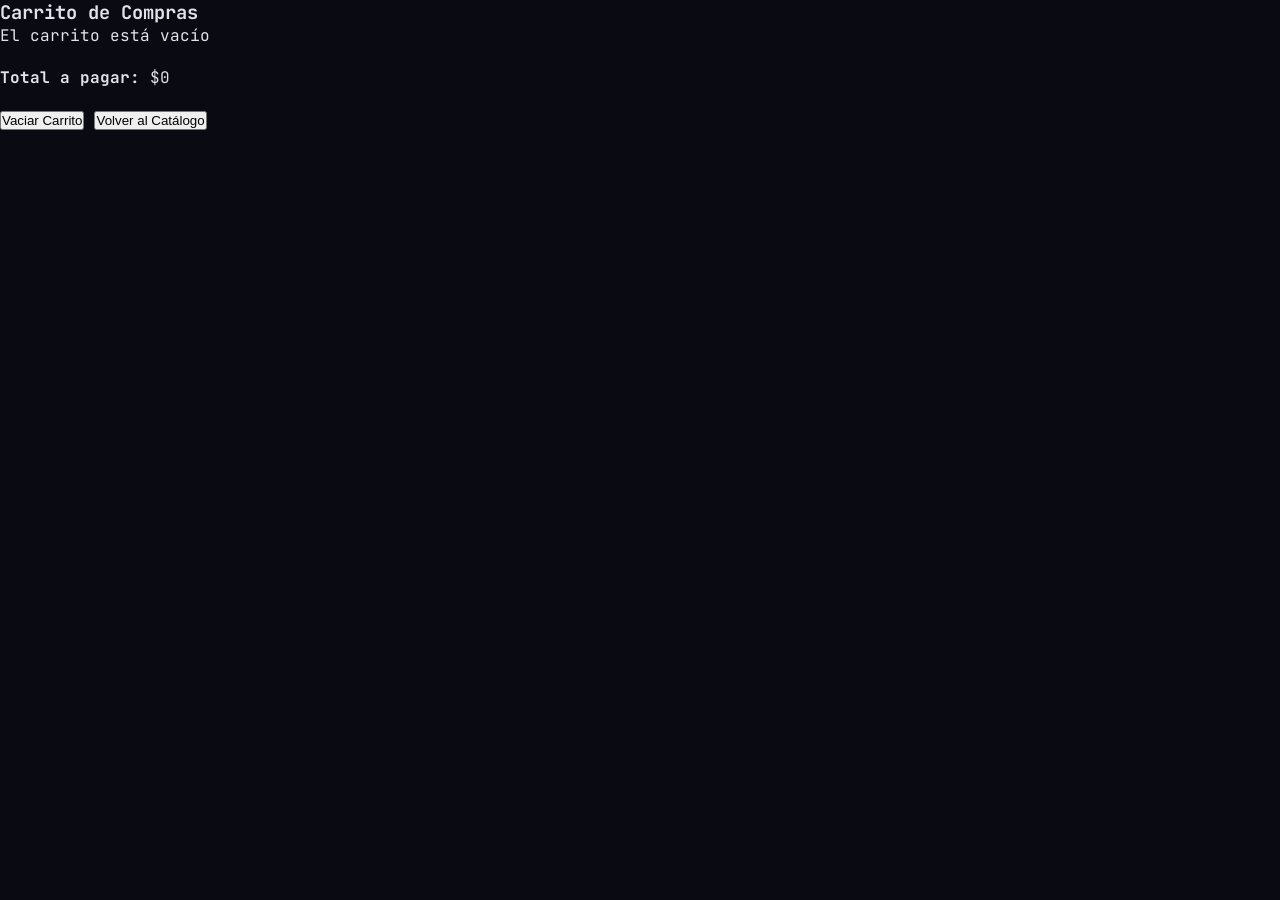
==== HTML/carrito.html @ 3db59506 "Agregado modulo de carrito de compras" ====
<!DOCTYPE html>
<html>
<head>
    <title>Tu Carrito</title>
    <link rel="stylesheet" href="../CSS/style.css"/>
    <script src="../JS/carrito.js"></script>
</head>
<body onload="cargarCarrito()">
    <div class="container">
        <div class="main">
            <h3>Carrito de Compras</h3>

            <div>
                <div id="lista_productos"></div>
                <br/>
                <p><b>Total a pagar: </b>$<span id="prod_precio">0</span></p>
            </div>

            <br/>
            <input type="button" value="Vaciar Carrito" id="empty_cart" onclick="vaciarCarrito()"/>
            <input type="button" value="Volver al Catálogo" onclick="volver()"/>
        </div>
    </div>
</body>
</html>
---- CSS/style.css ----
@import url('https://fonts.googleapis.com/css2?family=Fraunces:ital,opsz,wght@0,9..144,100..900;1,9..144,100..900&family=JetBrains+Mono:ital,wght@0,100..800;1,100..800&display=swap');
@import url('https://fonts.googleapis.com/css2?family=Space+Grotesk:wght@300..700&display=swap');
@import url('https://fonts.googleapis.com/css2?family=DM+Mono:wght@500&family=Newsreader:ital,opsz,wght@0,6..72,500;0,6..72,600;1,6..72,400&family=Plus+Jakarta+Sans:wght@400;500&display=swap');
* {
    margin: 0;
    padding: 0;
    box-sizing: border-box;
}

body {
    background-color: #0A0A12;
    color: #E2E2EB;
    font-family: 'JetBrains Mono', monospace;
    overflow-x: hidden;
}

/* Header & Barra Superior */
.header {
    width: 100%;
    padding: 24px 60px;
}

.header-contenido {
    max-width: 1250px;
    margin: 0 auto;
    display: flex;
    justify-content: space-between;
    align-items: center;
}

.logo-box {
    display: flex;
    align-items: center;
    gap: 10px;
}


.nav-title {
    font-family: 'Fraunces', serif;
    color: #FFFFFF;
    font-size: 1.25rem;
    font-weight: 500;
}


/* Sección Introduction (Contenedor de dos columnas) */
.introduction {
    max-width: 1250px;
    margin: 40px auto 80px auto;
    padding: 0 60px;
    display: flex;
    align-items: center;
    justify-content: space-between;
    gap: 60px;
}

/* Columna Izquierda */
.intro-left {
    flex: 1.1;
    display: flex;
    flex-direction: column;
}

.tagline-container {
    display: flex;
    align-items: center;
    gap: 12px;
    margin-bottom: 22px;
}

.tagline-line {
    width: 28px;
    height: 1px;
    background-color: #BD8E43;
}

.intro-tagline {
    color: #BD8E43;
    font-size: 0.72rem;
    letter-spacing: 2px;
    font-weight: 500;
}

.intro-title {
    font-family: 'Fraunces', serif;
    color: #F5F5FA;
    font-size: 3.5rem;
    font-weight: 400;
    line-height: 1.15;
    margin-bottom: 24px;
}

.intro-title i {
    font-family: 'Fraunces', serif;
    font-style: italic;
    color: #D6A458;
}

.intro-description {
    color: #9090A0;
    font-size: 0.92rem;
    line-height: 1.7;
    max-width: 500px;
    margin-bottom: 36px;
    text-align: justify;
}

/* Contadores / Estadísticas */
.intro-count {
    display: flex;
    gap: 40px;
    padding-top: 32px;
    border-top: 1px solid rgba(255, 255, 255, 0.08);
}

.count-item {
    display: flex;
    flex-direction: column;
}

.cantidad-mitologias {
    font-family: 'Fraunces', serif;
    color: #FFFFFF;
    font-size: 2.1rem;
    font-weight: 400;
    line-height: 1;
}

.tipo-mitologias {
    color: #6C6C7D;
    font-size: 0.65rem;
    letter-spacing: 1.5px;
    text-transform: uppercase;
    margin-top: 6px;
}

/* Columna Derecha (Imagen y Tarjeta flotante) */
.img-mundo {
    flex: 0.9;
    position: relative;
    display: flex;
    justify-content: center;
}

.img-mundo img {
    width: 100%;
    max-width: 440px;
    height: auto;
    border-radius: 12px;
    border: 1px solid rgba(189, 142, 67, 0.2);
    box-shadow: 0 20px 40px rgba(0, 0, 0, 0.6);
    display: block;
}
.content-target {
    width: 100%;
    background-color: #0E0E18;
    padding: 4rem 0 6rem 0;
    margin: 0;
}

.container-target {
    max-width: 78rem;
    margin: 0 auto;
    padding: 0 3.75rem;
}
.content-title h1{
    font-family: 'Fraunces', serif;
    color: #F5F5FA;
    font-size: 1.5rem;
    font-weight: 400;
    margin-bottom: 24px;
}
.carrusel{
    display: grid;
    grid-template-columns: repeat(3, 1fr);  
    gap: 1.5rem;
}
.list-target{
    background-color: #0E0E18;
    border: 1px solid #1C1C2C;
    border-radius: 1.1rem;
    padding: 2rem 1.8rem;
    min-height: 230px;
    display: flex;
    flex-direction: column;
    justify-content: flex-start;
    min-height: 15rem;
    cursor: pointer;
    text-decoration: none;     
    color: inherit;
}
.top-content-target-mitologia{
    display: flex;
    justify-content: space-between;
    align-items: baseline;
}
.location-title{
    font-family: 'DM Mono', monospace;    font-size: 0.7rem;   
    color: #BD8E43;
    font-weight: 500;
    padding: 0 0 1rem 0;
}
.number-mitologia{
    font-family: 'Newsreader', serif;
    font-size: 1.35rem;
    font-weight: 500;  
    color: #3A394B;
    padding: 0 0 1rem 0;

}
.title-content-target-mitologia{
    font-family: 'Newsreader', serif;
    font-size: 1.55rem;
    font-weight: 500;
    color: white;
    padding: 0 0 1rem 0;
}
.description-content-target-mitologia{
    font-family: 'Plus Jakarta Sans', sans-serif;
    font-size: 0.76rem;
    font-weight: 400;
    color: #9090A0;
    padding: 0 0 1rem 0;
}
.list-target:hover{
    border: 1px solid #BD8E43;
}
.footer{
    max-width: 78rem;
    margin: 0 auto;
    padding: 2.5rem 3.75rem;
}
.footer h1{
    font-family: 'Fraunces', serif;
    color: #F5F5FA;
    font-size: 2.5rem;
    font-weight: 400;
    margin-bottom: 24px;
}
.footer-title{
    font-family: 'DM Mono', monospace;
    color: #6C6C7D;
    font-size: 0.8rem;
    font-weight: 400;
    letter-spacing: 1px;
    margin-bottom: 0;
    text-align: center;

}
.audio{
    display: block;
    margin: 0 auto 1.5rem auto; 
    max-width: 100%;
    
}
.video {
    display: block;
    width: 100%;
    margin: 0 auto 2.5rem auto; /* 0 arriba, auto a los lados (lo centra), y separación abajo */
    border-radius: 1rem;
}
.content-character {
    width: 100%;
    background-color: #0E0E18;
    padding: 3.5rem 0;
    margin-top: 40px;
}

.container-character {
    max-width: 1250px;
    margin: 0 auto;
    padding: 0 60px;
}
.viñetas{
    display: flex;
    flex-direction: row;
    gap: 3rem;
    list-style-type: "✦";
}
.viñetas a{
    text-decoration: none;     
    color: inherit;
    color: #BD8E43;
}
.viñetas a:hover {
    color: #F5F5FA;
}
.character-nordica{
    flex: 1.1;
    display: flex;
    flex-direction: column;
    gap: 0.6rem;
}
.character-nordica h1{
    font-family: 'Fraunces', serif;
    color: #BD8E43;
    font-size: 4rem;
    font-weight: 400;
    line-height: 1;
}
.character-nordica h3{
    font-family: 'Fraunces', serif;
    color: #F5F5FA;
    font-size: 2rem;
    font-weight: 400;
    margin-bottom: 1rem;
}
.content-description{
    
    max-width: 1250px;
    margin: 40px auto 80px auto;
    padding: 0 60px;
    display: flex;
    align-items: center;
    justify-content: space-between;
    gap: 60px;
}
.btn-regresar {
    display: inline-flex;
    align-items: center;
    gap: 0.5rem;
    font-family: 'DM Mono', monospace;
    font-size: 0.78rem;
    color: #BD8E43;
    text-decoration: none;
    border: 1px solid rgba(189, 142, 67, 0.4);
    padding: 0.5rem 1.1rem;
    border-radius: 999px;
}
.btn-regresar:hover {
    background-color: rgba(189, 142, 67, 0.12);
    border-color: #BD8E43;
    color: #F5F5FA;
}
.footer-retorno {
    width: 100%;
    padding: 3rem 60px 4rem 60px;
    display: flex;
    justify-content: center;
    align-items: center;
    border-top: 1px solid rgba(255, 255, 255, 0.05);
}

.btn-regresar-footer {
    display: inline-flex;
    align-items: center;
    gap: 0.6rem;
    font-family: 'DM Mono', monospace;
    font-size: 0.85rem;
    letter-spacing: 0.5px;
    color: #BD8E43;
    text-decoration: none;
    background-color: #0E0E18;
    border: 1px solid #1C1C2C;
    padding: 0.85rem 1.8rem;
    border-radius: 0.8rem;
}

.btn-regresar-footer:hover {
    border-color: #BD8E43;
    color: #FFFFFF;
}
.section-divider {
    display: flex;
    flex-direction: column;
    align-items: center;
    position: relative;
    margin: 60px auto;
    width: 90%;
}

.divider-line {
    width: 100%;
    height: 6px;
    background: linear-gradient(90deg, transparent, #c5a059, transparent);
    border-radius: 8px;
}

.divider-star {
    margin-top: -33px;
    z-index: 2;
    background-color: #0b0b0e;
    padding: 0 10px;
}

.spark-icon {
    font-size: 40px;
    color: #c5a059;
    text-shadow: 0 0 8px rgba(197, 160, 89, 0.6);
}
.sec-recomendaciones {
    width: 100%;
    background-color: #0b0b14;
    padding: 5rem 0 6rem 0;
    border-top: 1px solid #1C1C2C;
}

.contenedor-form {
    max-width: 78rem;
    margin: 0 auto;
    padding: 0 3.75rem;
    box-sizing: border-box;
}

.header-form {
    text-align: left;
    margin-bottom: 2.5rem;
}

.tagline-form {
    display: inline-block;
    color: #BD8E43;
    font-family: 'DM Mono', monospace;
    font-size: 0.72rem;
    letter-spacing: 2px;
    margin-bottom: 0.8rem;
}

.titulo-form {
    font-family: 'Fraunces', serif;
    color: #F5F5FA;
    font-size: 2.3rem;
    font-weight: 400;
    margin-bottom: 0.8rem;
}

.desc-form {
    font-family: 'Plus Jakarta Sans', sans-serif;
    color: #9090A0;
    font-size: 0.9rem;
    line-height: 1.6;
    max-width: 650px;
    margin: 0;
}

.form-mitologia {
    background-color: #0E0E18;
    border: 1px solid #1C1C2C;
    border-radius: 1.2rem;
    padding: 2.5rem 3rem;
    max-width: 750px;
    display: flex;
    flex-direction: column;
    gap: 1.6rem;
}

.campo-grupo {
    display: flex;
    flex-direction: column;
    align-items: flex-start;
    gap: 0.6rem;
    width: 100%;
}

.campo-grupo label {
    font-family: 'DM Mono', monospace;
    font-size: 0.82rem;
    color: #E2E2EB;
    letter-spacing: 0.5px;
    text-align: left;
}

.form-mitologia input[type="text"],
.form-mitologia select,
.form-mitologia textarea {
    width: 100%;
    background-color: #08080E;
    border: 1px solid #1C1C2C;
    border-radius: 0.6rem;
    color: #FFFFFF;
    font-family: 'Plus Jakarta Sans', sans-serif;
    font-size: 0.9rem;
    padding: 0.9rem 1.1rem;
    outline: none;
    transition: border-color 0.2s ease, box-shadow 0.2s ease;
    box-sizing: border-box;
}

.form-mitologia textarea {
    resize: vertical;
    min-height: 100px;
    line-height: 1.6;
}

.form-mitologia input[type="text"]:focus,
.form-mitologia select:focus,
.form-mitologia textarea:focus {
    border-color: #BD8E43;
    box-shadow: 0 0 8px rgba(189, 142, 67, 0.25);
}

.form-mitologia select option {
    background-color: #0E0E18;
    color: #FFFFFF;
}

.opciones-inline {
    display: flex;
    flex-wrap: wrap;
    gap: 1.5rem;
    margin-top: 0.3rem;
}

.radio-label {
    display: flex;
    align-items: center;
    gap: 0.5rem;
    cursor: pointer;
    font-family: 'Plus Jakarta Sans', sans-serif !important;
    font-size: 0.85rem !important;
    color: #9090A0 !important;
    text-align: left;
}

.radio-label input[type="radio"] {
    accent-color: #BD8E43;
    width: 16px;
    height: 16px;
    cursor: pointer;
}

.btn-container-form {
    margin-top: 0.6rem;
    display: flex;
    justify-content: flex-start;
}

.btn-enviar-form {
    display: inline-flex;
    align-items: center;
    gap: 0.6rem;
    background-color: #BD8E43;
    color: #0A0A12;
    border: none;
    font-family: 'DM Mono', monospace;
    font-size: 0.85rem;
    font-weight: 600;
    letter-spacing: 0.5px;
    padding: 0.9rem 1.8rem;
    border-radius: 999px;
    cursor: pointer;
    transition: background-color 0.2s ease, transform 0.15s ease;
}

.btn-enviar-form:hover {
    background-color: #d6a458;
}
.nav-menu {
    display: flex;
    align-items: center;
}

.nav-lista {
    display: flex;
    list-style: none;
    gap: 2rem;
    margin: 0;
    padding: 0;
}

.nav-link {
    font-family: 'DM Mono', monospace;
    font-size: 0.8rem;
    color: #9090A0;
    text-decoration: none;
    letter-spacing: 1px;
}

.nav-link:hover {
    color: #BD8E43;
}
/* Sección de la tabla: ocupa todo el ancho de la pantalla de orilla a orilla */
.sec-secundarios-full {
    width: 100%;
    background-color: #0E0E18;
    padding: 3.5rem 0;
    margin-top: 40px;
}

/* Contenedor interno: alinea el texto y la tabla al mismo ancho que el resto del sitio */
.sec-secundarios-wrapper {
    max-width: 1250px;
    margin: 0 auto;
    padding: 0 60px;
    box-sizing: border-box;
}

.sec-secundarios-titulo {
    font-family: 'Fraunces', serif;
    color: #F5F5FA;
    font-size: 2rem;
    font-weight: 400;
    margin-bottom: 1.5rem;
}

.tabla-secundario {
    width: 100%;
    border-collapse: separate;
    border-spacing: 0;
    background-color: #0b0b14;
    border: 1px solid #1C1C2C;
    border-radius: 12px;
    overflow: hidden;
}

.tabla-secundario thead tr {
    background-color: rgba(255, 255, 255, 0.02);
}

.tabla-secundario th {
    font-family: 'DM Mono', monospace;
    font-size: 0.8rem;
    color: #BD8E43;
    letter-spacing: 1.5px;
    text-transform: uppercase;
    text-align: left;
    padding: 1.2rem 2rem;
    border-bottom: 1px solid #1C1C2C;
}

.tabla-secundario .th-personaje {
    width: 28%;
    border-right: 1px solid #1C1C2C;
}

.tabla-secundario tbody tr:hover {
    background-color: rgba(189, 142, 67, 0.03);
}

.tabla-secundario td {
    padding: 1.8rem 2rem;
    vertical-align: middle;
}

.tabla-secundario .td-nombre {
    font-family: 'Fraunces', serif;
    font-size: 1.4rem;
    color: #FFFFFF;
    border-right: 1px solid #1C1C2C;
    white-space: nowrap;
}

.tabla-secundario .td-texto {
    font-family: 'Plus Jakarta Sans', sans-serif;
    font-size: 0.92rem;
    line-height: 1.7;
    color: #9090A0;
    text-align: justify;
}
.content-description.invertido {
    flex-direction: row-reverse;
}
.btn-reset-form {
    margin-left: 1rem;
    display: inline-flex;
    align-items: center;
    justify-content: center;
    padding: 12px 24px;
    font-size: 0.95rem;
    font-family: inherit;
    font-weight: 500;
    color: #e0d0b0;
    background: rgba(224, 169, 109, 0.08);
    border: 1px solid rgba(224, 169, 109, 0.35);
    border-radius: 9999px; 
    cursor: pointer;
}
.character-egipcia {
    flex: 1.1;
    display: flex;
    flex-direction: column;
    gap: 0.6rem;
}
.character-egipcia h1 {
    font-family: 'Fraunces', serif;
    color: #BD8E43;
    font-size: 4rem;
    font-weight: 400;
    line-height: 1;
}
.character-egipcia h3 {
    font-family: 'Fraunces', serif;
    color: #F5F5FA;
    font-size: 2rem;
    font-weight: 400;
    margin-bottom: 1rem;
}
.separator-container {
    display: flex;
    align-items: center;
    gap: 15px;
    margin-top: 20px;
}

.linea-egipcia {
    border: none;
    height: 2px;
    width: 65%;
    background: linear-gradient(to right, #d4af37, rgba(212, 175, 55, 0));
    margin: 0;
}

.symbol-icon {
    font-size: 2.5rem;
    color: #d4af37;
    filter: drop-shadow(0 0 5px rgba(212, 175, 55, 0.5));
}

.tres-columnas {
    display: grid;
    grid-template-columns: repeat(3, 1fr);
    gap: 2rem;
    max-width: 1300px;
    margin: 0 auto;
    padding: 2rem 0;
}
.tres-columnas .description-content-target-mitologia {
    text-align: justify;
}

.tres-columnas .list-target {
    transition: transform 0.4s ease, box-shadow 0.4s ease;
}

.tres-columnas .list-target:hover {
    transform: scale(1.03);
    box-shadow: 0 10px 30px rgba(212, 175, 55, 0.15);
}
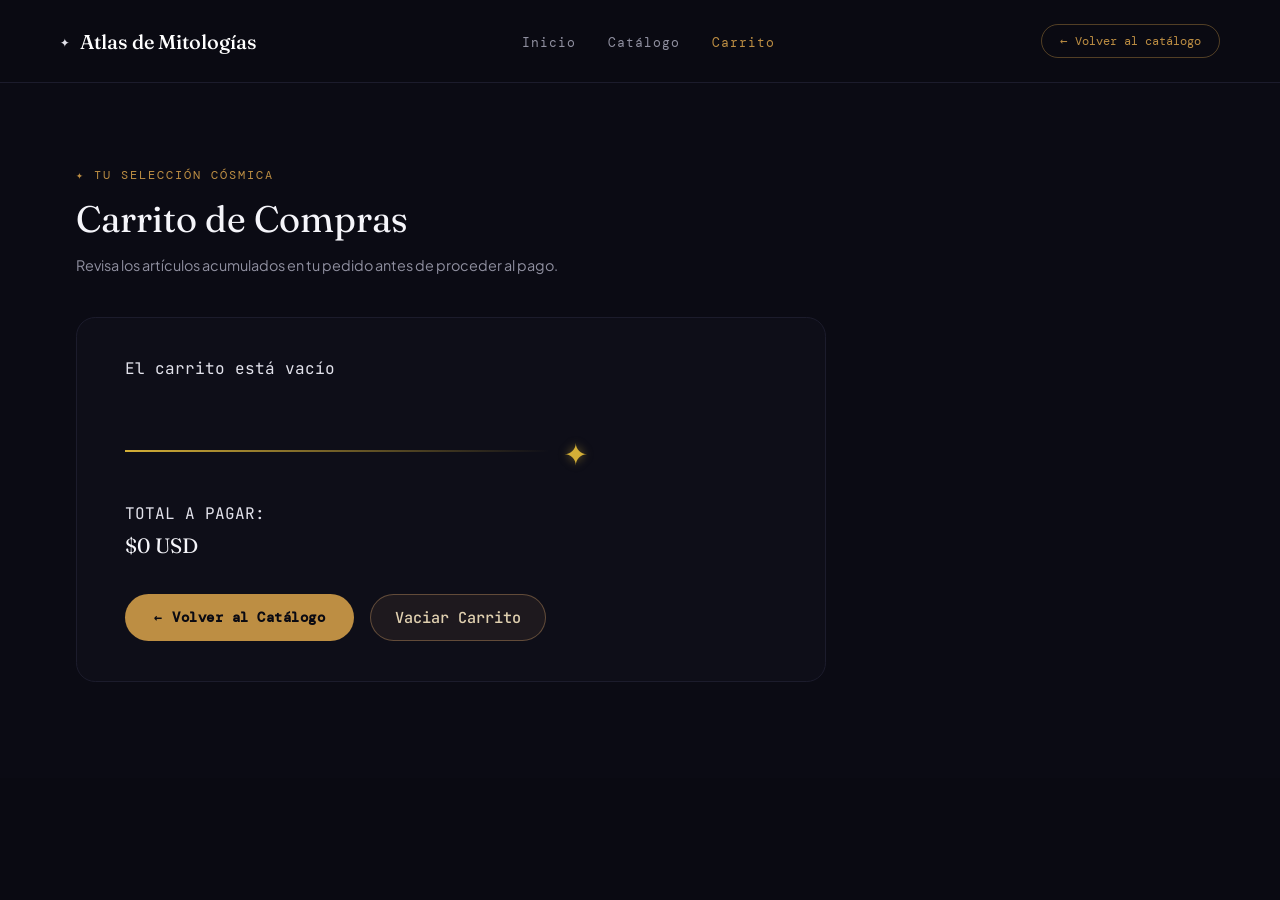
==== commit 87497462: "Agregado modulo de carrito de compras" ====
--- a/HTML/carrito.html
+++ b/HTML/carrito.html
@@ -1,25 +1,80 @@
 <!DOCTYPE html>
-<html>
+<html lang="es">
 <head>
-    <title>Tu Carrito</title>
-    <link rel="stylesheet" href="../CSS/style.css"/>
+    <meta charset="UTF-8">
+    <meta name="viewport" content="width=device-width, initial-scale=1.0">
+    <meta name="author" content="Carlos Emanuel López Villanueva, Luz Karina Araujo Aguilar, Jair Mardoqueo Sanchez Villa, Jovani Israel Perez Puente">
+    <link type="image/png" sizes="16x16" rel="icon" href="../IMG/icono.png">
+    <link rel="stylesheet" href="../CSS/style.css">
     <script src="../JS/carrito.js"></script>
+    <title>Carrito de Compras - Atlas de Mitologías</title>
 </head>
 <body onload="cargarCarrito()">
-    <div class="container">
-        <div class="main">
-            <h3>Carrito de Compras</h3>
+    <!-- Header principal -->
+    <header class="header">
+        <div class="header-contenido">
+            <div class="logo-box">
+                <span class="logo-spark">✦</span>
+                <h3 class="nav-title">Atlas de Mitologías</h3>
+            </div>
+            
+            <nav class="nav-menu">
+                <ul class="nav-lista">
+                    <li><a href="../index.html" class="nav-link">Inicio</a></li>
+                    <li><a href="catalogo.html" class="nav-link">Catálogo</a></li>
+                    <li><a href="carrito.html" class="nav-link" style="color: #BD8E43;">Carrito</a></li>
+                </ul>
+            </nav>
 
-            <div>
-                <div id="lista_productos"></div>
-                <br/>
-                <p><b>Total a pagar: </b>$<span id="prod_precio">0</span></p>
+            <a href="catalogo.html" class="btn-regresar">
+                <span>←</span> Volver al catálogo
+            </a>
+        </div>
+    </header>
+
+    <main>
+        <!-- Sección de formulario reutilizando tus estilos compactos (sec-recomendaciones) -->
+        <section class="sec-recomendaciones">
+            <div class="contenedor-form">
+                <div class="header-form">
+                    <span class="tagline-form">✦ TU SELECCIÓN CÓSMICA</span>
+                    <h2 class="titulo-form">Carrito de Compras</h2>
+                    <p class="desc-form">
+                        Revisa los artículos acumulados en tu pedido antes de proceder al pago.
+                    </p>
+                </div>
+
+                <!-- Formulario compacto usando la clase form-mitologia de tu CSS (max-width: 750px) -->
+                <div class="form-mitologia">
+                    <!-- Lista de productos -->
+                    <div id="lista_productos" class="campo-grupo"></div>
+
+                    <!-- Divisor de línea decorativo -->
+                    <div class="separator-container">
+                        <hr class="linea-egipcia">
+                        <span class="symbol-icon">✦</span>
+                    </div>
+
+                    <!-- Total a pagar -->
+                    <div class="campo-grupo">
+                        <span class="total">TOTAL A PAGAR:</span>
+                        <h1 class="total1">
+                            $<span id="prod_precio">0</span> USD
+                        </h1>
+                    </div>
+
+                    <!-- Botones reutilizando las clases de tus botones -->
+                    <div class="btn-container-form">
+                        <button class="btn-enviar-form" onclick="volver()">
+                            <span>←</span> Volver al Catálogo
+                        </button>
+                        <button class="btn-reset-form" onclick="vaciarCarrito()">
+                            Vaciar Carrito
+                        </button>
+                    </div>
+                </div>
             </div>
-
-            <br/>
-            <input type="button" value="Vaciar Carrito" id="empty_cart" onclick="vaciarCarrito()"/>
-            <input type="button" value="Volver al Catálogo" onclick="volver()"/>
-        </div>
-    </div>
+        </section>
+    </main>
 </body>
 </html>
--- a/CSS/style.css
+++ b/CSS/style.css
@@ -726,5 +726,10 @@
     transform: scale(1.03);
     box-shadow: 0 10px 30px rgba(212, 175, 55, 0.15);
 }
-
-
+.total1{
+    font-family: 'Fraunces', serif;
+    color: #F5F5FA;
+    font-size: 1.3rem;
+    font-weight: 400;   
+}
+
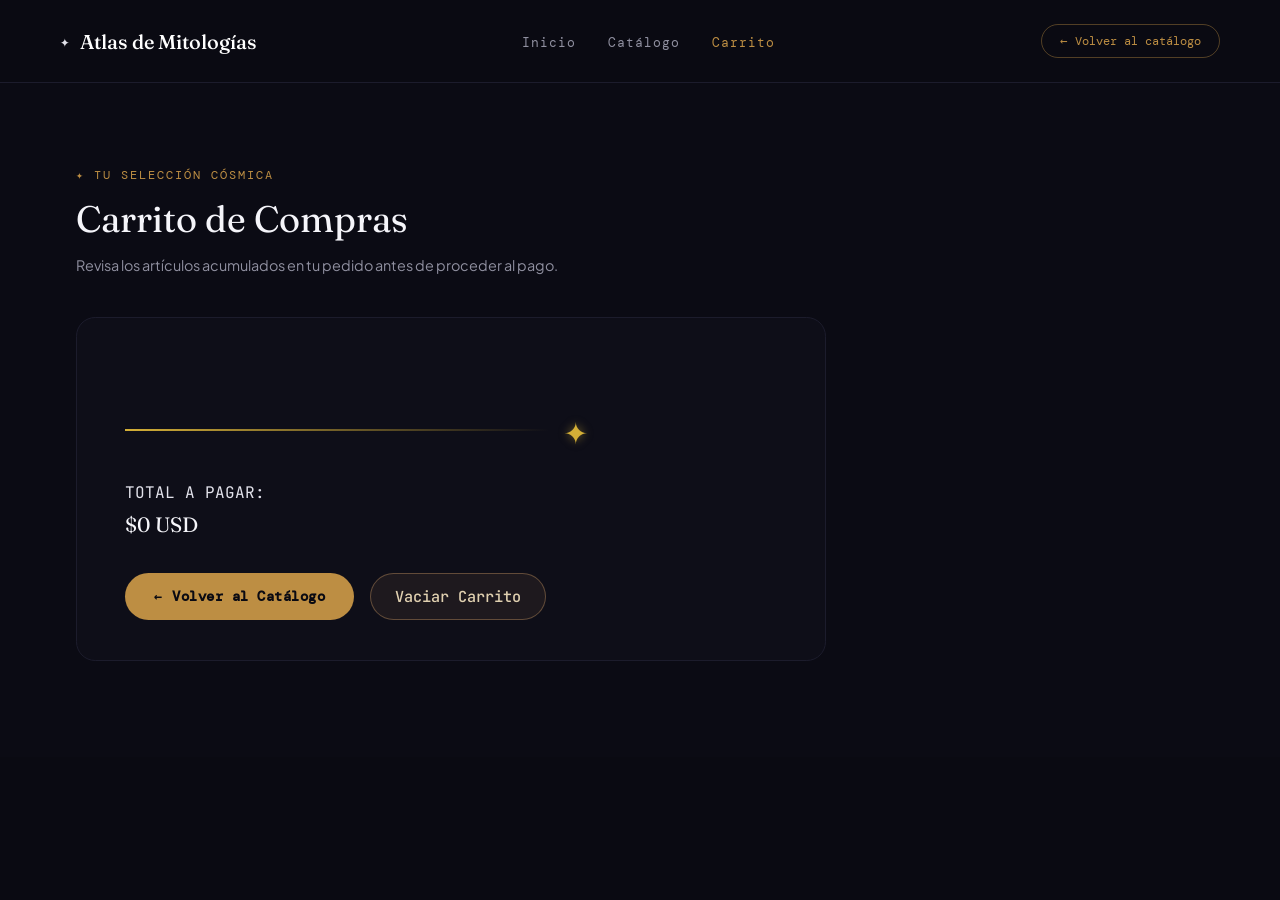
==== commit 6424bff1: "Avance de catalogo y carrito" ====
--- a/HTML/carrito.html
+++ b/HTML/carrito.html
@@ -20,7 +20,7 @@
             
             <nav class="nav-menu">
                 <ul class="nav-lista">
-                    <li><a href="../index.html" class="nav-link">Inicio</a></li>
+                    <li><a href="index.html" class="nav-link">Inicio</a></li>
                     <li><a href="catalogo.html" class="nav-link">Catálogo</a></li>
                     <li><a href="carrito.html" class="nav-link" style="color: #BD8E43;">Carrito</a></li>
                 </ul>
@@ -33,7 +33,6 @@
     </header>
 
     <main>
-        <!-- Sección de formulario reutilizando tus estilos compactos (sec-recomendaciones) -->
         <section class="sec-recomendaciones">
             <div class="contenedor-form">
                 <div class="header-form">
@@ -44,18 +43,16 @@
                     </p>
                 </div>
 
-                <!-- Formulario compacto usando la clase form-mitologia de tu CSS (max-width: 750px) -->
+              
                 <div class="form-mitologia">
-                    <!-- Lista de productos -->
                     <div id="lista_productos" class="campo-grupo"></div>
 
-                    <!-- Divisor de línea decorativo -->
                     <div class="separator-container">
                         <hr class="linea-egipcia">
                         <span class="symbol-icon">✦</span>
                     </div>
 
-                    <!-- Total a pagar -->
+   
                     <div class="campo-grupo">
                         <span class="total">TOTAL A PAGAR:</span>
                         <h1 class="total1">
@@ -63,7 +60,6 @@
                         </h1>
                     </div>
 
-                    <!-- Botones reutilizando las clases de tus botones -->
                     <div class="btn-container-form">
                         <button class="btn-enviar-form" onclick="volver()">
                             <span>←</span> Volver al Catálogo
--- a/CSS/style.css
+++ b/CSS/style.css
@@ -733,3 +733,51 @@
     font-weight: 400;   
 }
 
+.form-mitologia .tabla-secundario {
+    margin-top: 0.5rem;
+    border-radius: 0.6rem;
+    overflow: hidden;
+    background-color: #08080E;
+}
+
+.form-mitologia .tabla-secundario td, 
+.form-mitologia .tabla-secundario th {
+    padding: 1rem 1.2rem;
+    font-size: 0.85rem;
+}
+
+.form-mitologia .tabla-secundario .td-nombre {
+    font-size: 1rem;
+    white-space: normal; /* Permite que los nombres largos se ajusten bien */
+}
+
+
+.img-preview-articulo {
+    width: 100px;
+    height: 150px;
+    object-fit: cover;
+    border-radius: 8px;
+    border: 1px solid rgba(189, 142, 67, 0.4);
+    background-color: #0E0E18;             
+}
+
+.contenedor-cantidad {
+    margin-top: 1.2rem;
+    display: flex;
+    align-items: center;
+    gap: 1rem;
+}
+
+.contenedor-cantidad label {
+    margin: 0;
+}
+
+.input-cantidad {
+    width: 80px;
+    padding: 0.5rem;
+    background-color: #0E0E18;
+    border: 1px solid #1C1C2C;
+    color: #FFFFFF;
+    border-radius: 6px;
+    text-align: center;
+    font-family: 'JetBrains Mono', monospace;
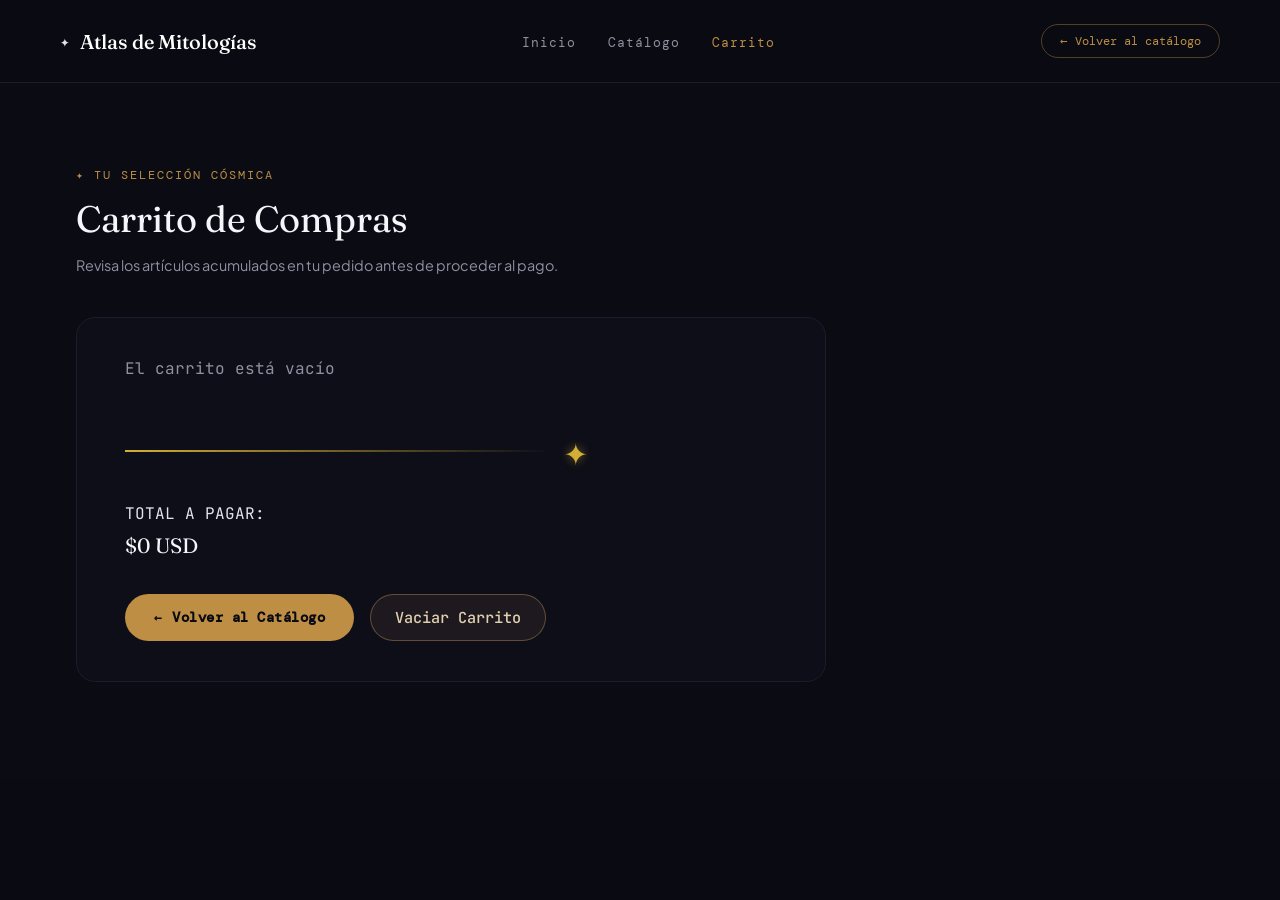
==== commit 6a2c84f1: "Avance carrito y catalogo" ====
--- a/HTML/carrito.html
+++ b/HTML/carrito.html
@@ -20,7 +20,7 @@
             
             <nav class="nav-menu">
                 <ul class="nav-lista">
-                    <li><a href="index.html" class="nav-link">Inicio</a></li>
+                    <li><a href="../index.html" class="nav-link">Inicio</a></li>
                     <li><a href="catalogo.html" class="nav-link">Catálogo</a></li>
                     <li><a href="carrito.html" class="nav-link" style="color: #BD8E43;">Carrito</a></li>
                 </ul>
@@ -43,8 +43,8 @@
                     </p>
                 </div>
 
-              
                 <div class="form-mitologia">
+                   
                     <div id="lista_productos" class="campo-grupo"></div>
 
                     <div class="separator-container">
@@ -52,7 +52,7 @@
                         <span class="symbol-icon">✦</span>
                     </div>
 
-   
+    
                     <div class="campo-grupo">
                         <span class="total">TOTAL A PAGAR:</span>
                         <h1 class="total1">
@@ -60,6 +60,7 @@
                         </h1>
                     </div>
 
+   
                     <div class="btn-container-form">
                         <button class="btn-enviar-form" onclick="volver()">
                             <span>←</span> Volver al Catálogo
--- a/CSS/style.css
+++ b/CSS/style.css
@@ -780,4 +780,5 @@
     color: #FFFFFF;
     border-radius: 6px;
     text-align: center;
-    font-family: 'JetBrains Mono', monospace;+    font-family: 'JetBrains Mono', monospace;
+}
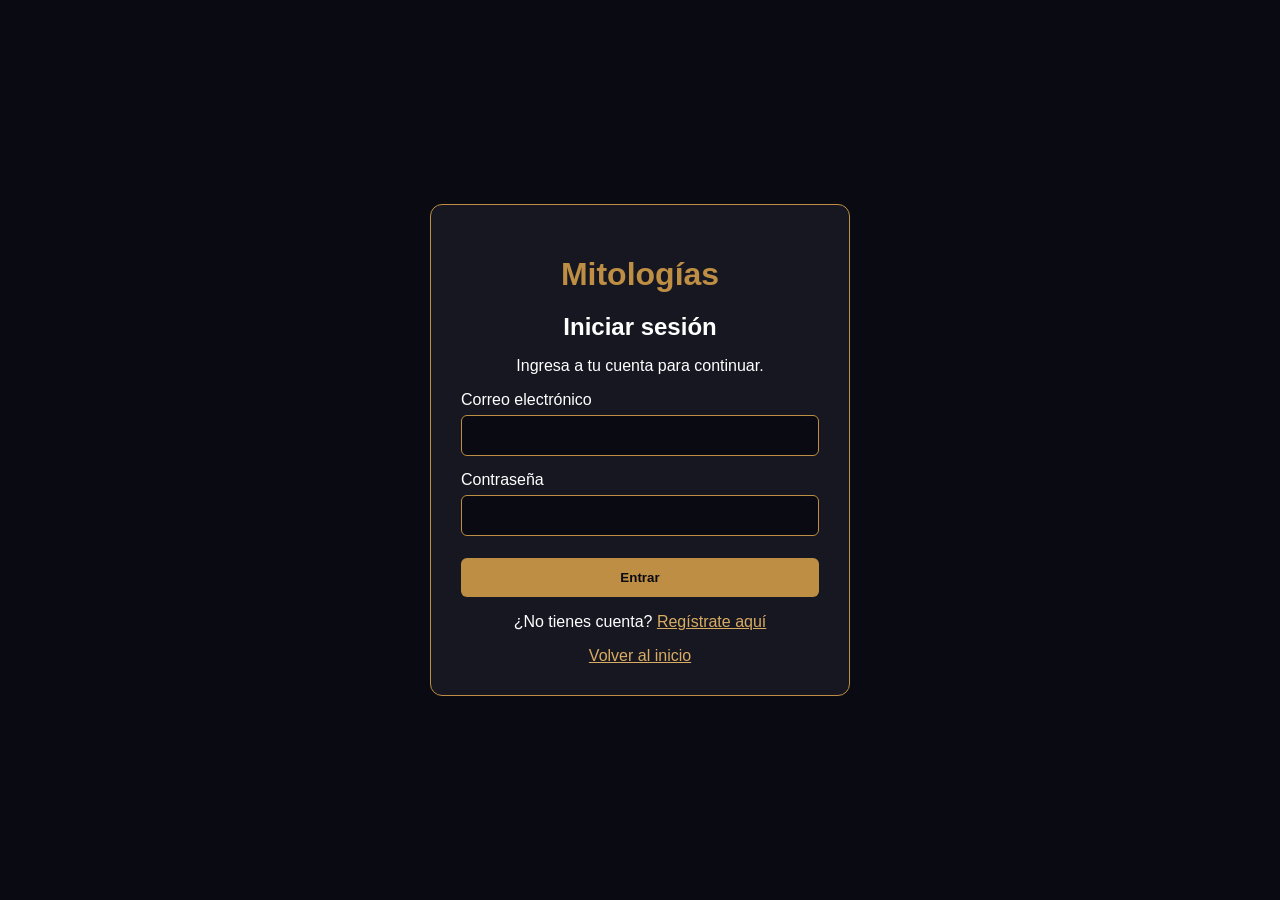
==== commit 9c789353: "Avance de mi mitologia" ====
--- a/HTML/carrito.html
+++ b/HTML/carrito.html
@@ -9,7 +9,8 @@
     <script src="../JS/carrito.js"></script>
     <title>Carrito de Compras - Atlas de Mitologías</title>
 </head>
-<body onload="cargarCarrito()">
+<body onload="protegerPagina(); cargarCarrito();">
+
     <!-- Header principal -->
     <header class="header">
         <div class="header-contenido">
@@ -67,11 +68,20 @@
                         </button>
                         <button class="btn-reset-form" onclick="vaciarCarrito()">
                             Vaciar Carrito
+                        
+                        
+<button class="boton-compra" onclick="window.location.href='factura.html'">
+    Confirmar compra
+</button>
+
+
                         </button>
                     </div>
                 </div>
             </div>
         </section>
     </main>
+<script src="../JS/sesion.js"></script>
+<script src="../JS/carrito.js"></script>
 </body>
 </html>
--- a/CSS/style.css
+++ b/CSS/style.css
@@ -781,4 +781,21 @@
     border-radius: 6px;
     text-align: center;
     font-family: 'JetBrains Mono', monospace;
-}+}
+
+
+.boton-compra {
+    background-color: #BD8E43;
+    color: #0A0A12;
+    padding: 12px 20px;
+    border: none;
+    border-radius: 6px;
+    font-size: 16px;
+    font-weight: bold;
+    cursor: pointer;
+    transition: background-color 0.3s;
+}
+
+.boton-compra:hover {
+    background-color: #D8AC63;
+}
